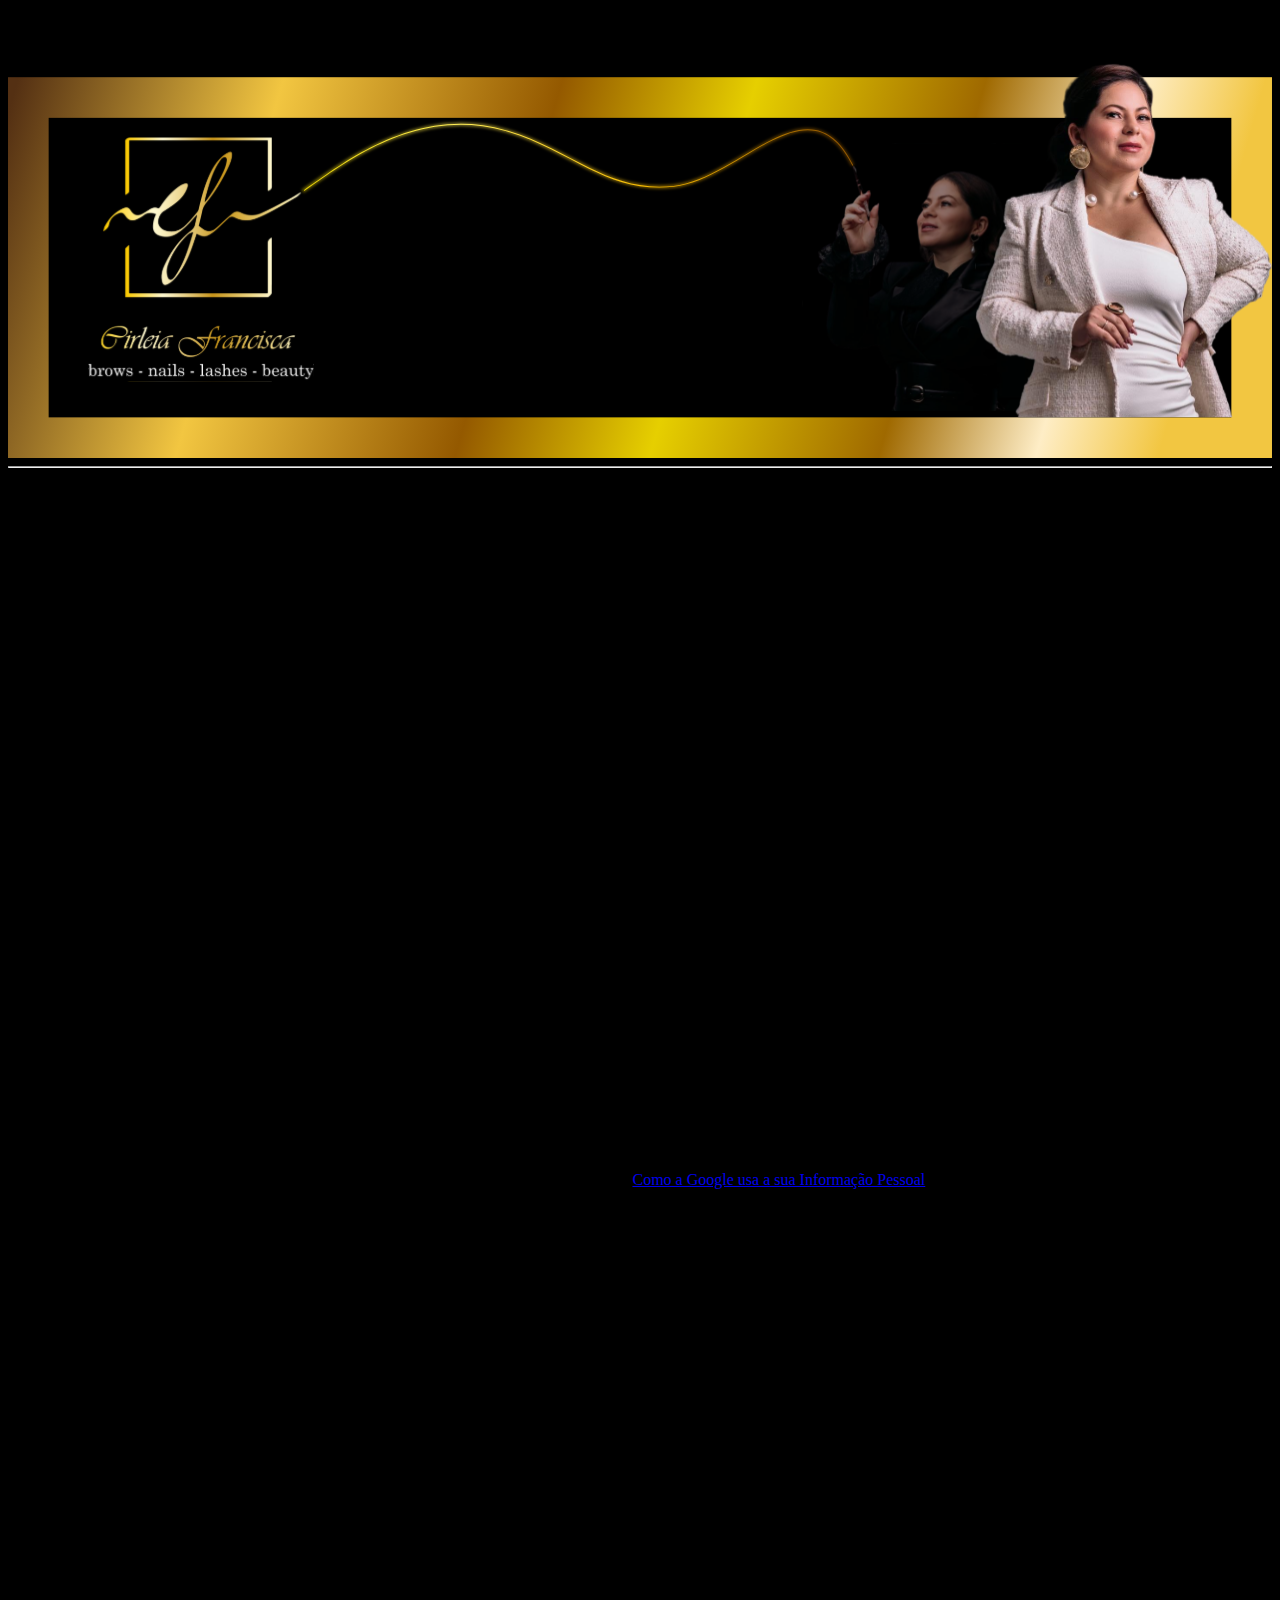
==== privacy.html @ 1f2db620 "new layout update" ====
<!DOCTYPE html>
<html lang="pt-PT">
<head>
    <meta charset="UTF-8">
    <meta name="viewport" content="width=device-width, initial-scale=1.0">
    <title>Cirleia Francisca PMU</title>
    <link rel="stylesheet" href="styles/style.css">
    <link rel="icon" href="images/roundPicture150x150.png" sizes="32x32">
    <link rel="icon" href="images/roundPicture300x300.png" sizes="192x182">
    <!-- <link href='https://unpkg.com/boxicons@2.1.4/css/boxicons.min.css' rel='stylesheet'> -->
    <link href="https://cdn.jsdelivr.net/npm/bootstrap@5.3.2/dist/css/bootstrap.min.css" rel="stylesheet" integrity="sha384-T3c6CoIi6uLrA9TneNEoa7RxnatzjcDSCmG1MXxSR1GAsXEV/Dwwykc2MPK8M2HN" crossorigin="anonymous">
</head>
<body>
    <div class="container-fluid">
        <header>
            <img src="images/bannerLargeGold.svg" alt="Banner large" id="desktop" class="hide">
            <img src="images/bannerMobileGold.svg" alt="Cirleia Francisca PMU" id="mobile" class="hide">

        </header>
        <hr>
         <h2>Cirleia Francisca PMU Política de Privacidade</h2>
         <p>Esta Política de Privacidade descreve como a sua informação pessoal é recolhida, usada e partilhada ao visitar ou fazer compras em (cirleiafranciscapmu.com).</p> 
         <p><strong>A INFORMAÇÃO PESSOAL QUE RECOLHEMOS</strong></p>
         <p>Quando visita o Site, recolhemos automaticamente certas informações sobre o seu dispositivo, incluindo informação sobre o seu navegador de internet, endereço de IP, fuso horário e algumas das cookies que estão instaladas no seu dispositivo.</p>
         
         <p>Adicionalmente, enquanto navega pelo Site, recolhemos informação sobre as páginas individuais ou os produtos que visualiza, os sites ou termos de pesquisa que o direcionaram para o Site e a informação sobre como interage com o Site. Referimo-nos a esta informação recolhida automaticamente como <strong>Informação do Dispositivo</strong>.</p>
         
         <p>Recolhemos Informação do Dispositivo usando as tecnologias seguintes:</p>
         <ul>
            <li><p><strong>Cookies</strong> são ficheiros de dados colocados no seu dispositivo ou computador e frequentemente incluem um identificador anónimo único.</p> </li>
            <li><p><strong>Log files</strong> registam ações que ocorrem no Site e recolhem dados, incluindo o seu endereço de IP, tipo de navegador, fornecedor de serviço de internet, páginas de referência/saída e marcadores de data/hora.</p>
            </li>
        </ul>
        
        <p><em>Mencione todas as outras ferramentas e/ou tecnologias de rastreio usadas pelo seu site.</em></p>
        
        <!-- <p>Além disso, quando realiza uma compra ou tenta realizar uma compra através do Site, recolhemos certa informação sua, incluindo o seu nome, endereço de faturação, endereço de expedição, informação de pagamento (incluindo números de cartão de crédito) <em>Mencione todos os tipos de pagamento aceites</em>, endereço de email e número de telefone. Isto chama-se <strong>Informação da Encomenda</strong>.</p> -->
<!--         
        <p><em>Certifique-se de que menciona toda a outra informação que recolhe.</em></p> <p>Por <strong>Informação Pessoal</strong>, nesta Política de Privacidade, referimo-nos a Informação do Dispositivo e Informação da Encomenda.</p>  -->
        
        <p><strong>COMO USAMOS A SUA INFORMAÇÃO PESSOAL</strong></p> <p>Geralmente, usamos a Informação da Encomenda recolhida para cumprir qualquer encomenda realizada através do Site (incluindo o processamento da sua informação de pagamento, tratar da expedição e fornecer-lhe as faturas e/ou confirmações da encomenda).</p> <p>Adicionalmente, usamos esta Informação da Encomenda para:</p> <ul> <li>Comunicar consigo</li> <li>Analisar as nossas encomendas em busca de potenciais riscos ou fraudes</li> <li>Quando alinhadas com as preferências que partilhou connosco, fornecer-lhe informação ou publicidade relacionada com os nossos produtos ou serviços.</li> </ul> <p>Usamos a Informação de Dispositivo que recolhemos para nos ajudar a eliminar potenciais riscos e fraudes (especialmente, o seu endereço de IP) e, mais frequentemente, para melhorar e otimizar o nosso Site.</p> <p><strong>PARTILHAR A SUA INFORMAÇÃO PESSOAL</strong></p> <p>Partilhamos a sua Informação Pessoal com entidades terceiras que nos ajudam a usar a sua Informação Pessoal, tal como descrito acima.</p> <p>Também usamos a Google Analytics para nos ajudar a perceber como os nossos clientes usam a . <a href="https://www.google.com/intl/en/policies/privacy/" rel="nofollow" target="_blank">Como a Google usa a sua Informação Pessoal</a>.</p> <p>Finalmente, também podemos partilhar a sua Informação Pessoal para cumprir leis e regulamentos aplicáveis, para responder a intimações, mandados de busca ou outros pedidos legais relativos a informação que recebemos, ou para proteger os nossos direitos de qualquer outra forma.</p> <p><strong>PUBLICIDADE COMPORTAMENTAL</strong></p> <p>Usamos a sua Informação Pessoal para lhe fornecer anúncios direcionados ou comunicações de marketing que acreditamos que possam ser do seu interesse.</p>
            
            <p><strong>OS SEUS DIREITOS</strong></p>
            
            <p>Se for residente na Europa, tem o direito de aceder à informação pessoal que temos sobre si e de pedir que a sua informação pessoal seja corrigida, atualizada ou eliminada. Se desejar exercer este direito, por favor, contacte-nos.</p>
            
            <p>Além disso, se for residente na Europa, realçamos que processamos a sua informação para cumprir contratos que possamos ter consigo (por exemplo, se realizar uma encomenda através do Site) ou para, de outra qualquer forma, perseguir os nossos interesses comerciais legítimos listados acima.</p>
            <p>Tenha em atenção que a sua informação será transferida para fora da Europa, incluindo para o Canadá e para os Estados Unidos.</p>
            
            <p><strong>RETENÇÃO DE DADOS</strong></p> <p>Quando realizar uma encomenda através do Site, manteremos a sua Informação de Encomenda nos nossos registos, a não ser que nos peça para eliminar a informação.</p>
            
            <p><strong>ALTERAÇÕES</strong></p> <p>Podemos atualizar esta política de privacidade ocasionalmente de forma a refletir, por exemplo, mudanças nas nossas práticas ou devido a outros motivos operacionais, legais ou regulatórios.</p> <p>Caso tenha mais questões e/ou precise de mais informação, não hesite em contactar-nos <strong></strong>.</p> 
    </div>
</body>
</html>
---- styles/style.css ----
header {
    width: 100%;
    margin-top: 3.5rem;
}

body {
    background-color: black;
}
nav {
    background: rgba(255, 255, 255, 0.6);
    border-radius: 16px;
    box-shadow: 0 4px 30px rgba(0, 0, 0, 0.1);
    backdrop-filter: blur(4.9px);
    -webkit-backdrop-filter: blur(4.9px);
    border: 1px solid rgba(255, 255, 255, 0.3);
    padding: 1rem;
}

header img {
    width: 100%;
}


.hide {
    display: none;
}

.comments {
    overflow: hidden;
}

.comments-body {
    display: flex;
    width: fit-content;
    overflow: auto;
}

@keyframes leftright {
    0%,
    20% {
        transform: translateX(0%);
        left: 0%;
    }
    40%,
    50% {
        transform: translateX(-50%);
        left: 50%;
    }
}

.comments-body .card {
    min-width: 10rem;
}

.comments-body .card:not(:first-child) {
    margin-left: 1rem;
}

.courses-body {
    display: flex;
    justify-content: space-between;
    flex-wrap: nowrap;
}

.courses-body .card {
    width: 32%;
}

footer {
    height: 16rem;
    background-color: black;
    color: white;
    padding: 2%;

    display: flex;
    justify-content: space-between;
}

footer .legal {
    display: flex;
    margin-right: 1rem;
}

footer .legal .address {
    border: 2px solid rgba(255, 255, 255, 0.655);
    padding: .5rem;
    border-radius: .5rem;
    margin-left: .5rem;
}

footer .infos {
    display: flex;
    justify-content: space-between;
}

footer img {
    width: 10rem;
}

.design {
    background-color: black;
    color: white;
    font-size: .8rem;

    text-align: right;
    font-weight: 200;
    padding: .5rem;
}

.design a {
    text-decoration: none;
    color: white;
    cursor: pointer;
}

@media (min-width: 601px) {
    #desktop.hide {
        display: block;
    }
}

@media (max-width: 600px) {
    #mobile.hide {
        display: block;
    }

    .courses-title, .comments-title {
        display: flex;
        justify-content: center;
        align-items: center;
    }

    .comments-body {
        
    animation: leftright 10s infinite alternate ease-in-out;
    }

    .courses-body .card {
        width: 100%;
    }

    .courses-body {
        display: flex;
        flex-direction: column;
    }

    .courses-body .card:not(:first-child) {
        margin-top: 1rem;
    }

    footer {
        display: block;
    }
}
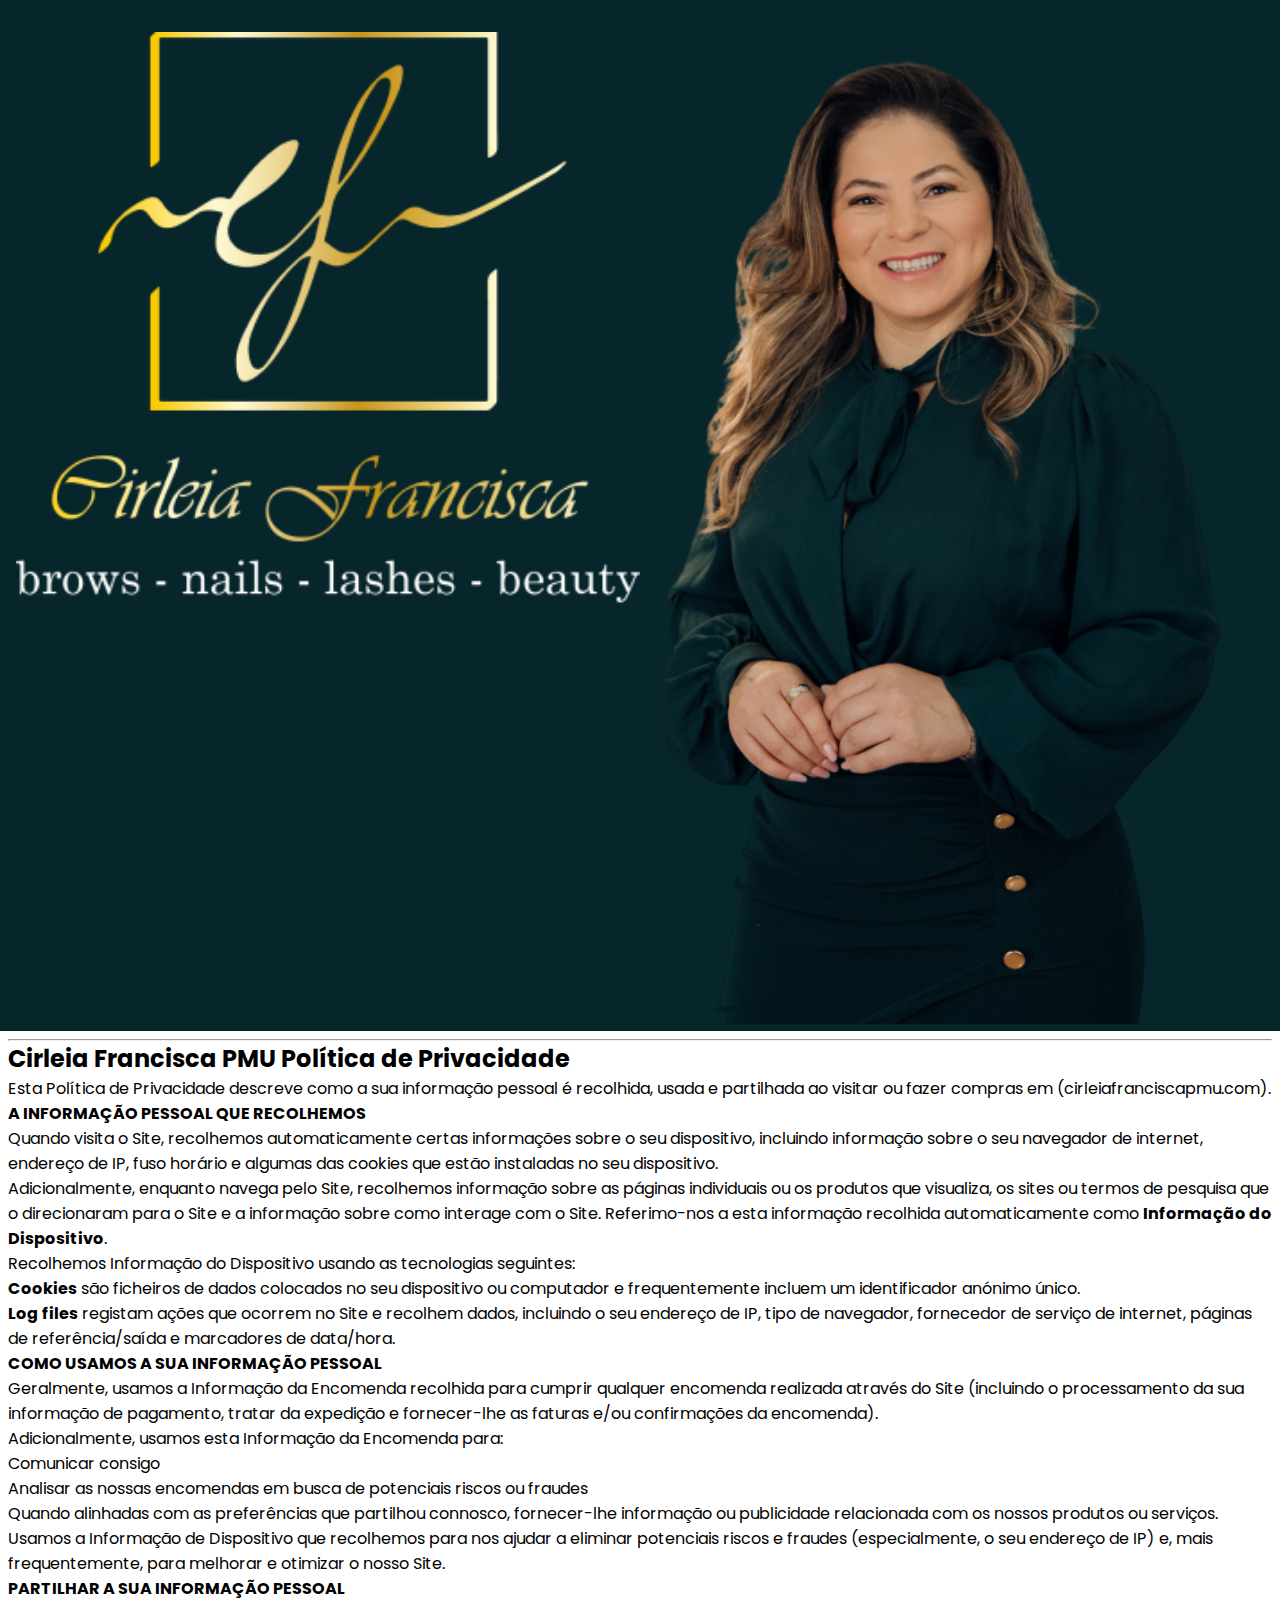
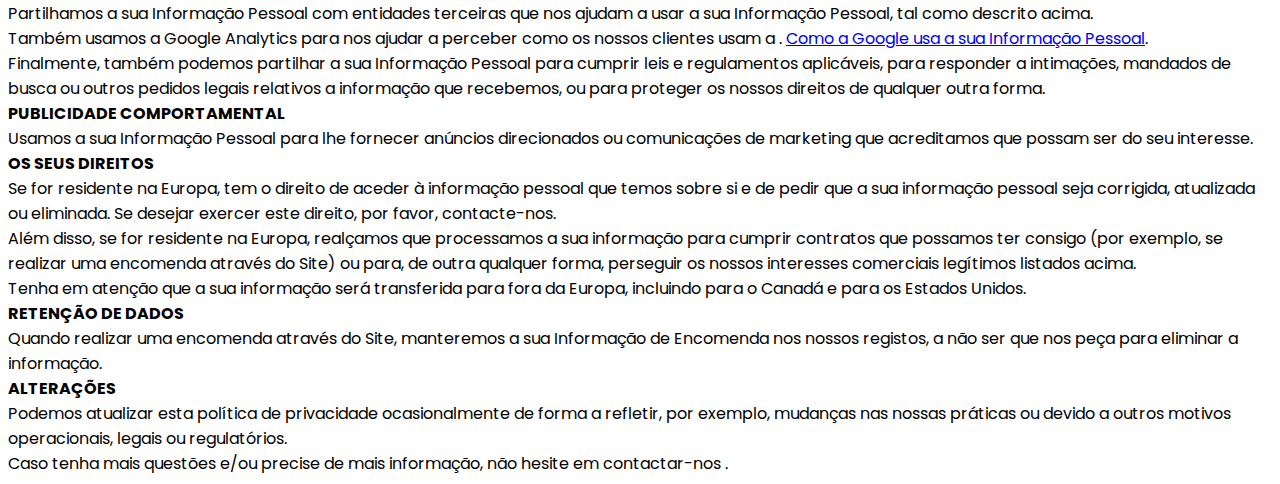
==== commit d519177b: "privacy page" ====
--- a/privacy.html
+++ b/privacy.html
@@ -4,20 +4,21 @@
     <meta charset="UTF-8">
     <meta name="viewport" content="width=device-width, initial-scale=1.0">
     <title>Cirleia Francisca PMU</title>
-    <link rel="stylesheet" href="styles/style.css">
-    <link rel="icon" href="images/roundPicture150x150.png" sizes="32x32">
-    <link rel="icon" href="images/roundPicture300x300.png" sizes="192x182">
-    <!-- <link href='https://unpkg.com/boxicons@2.1.4/css/boxicons.min.css' rel='stylesheet'> -->
-    <link href="https://cdn.jsdelivr.net/npm/bootstrap@5.3.2/dist/css/bootstrap.min.css" rel="stylesheet" integrity="sha384-T3c6CoIi6uLrA9TneNEoa7RxnatzjcDSCmG1MXxSR1GAsXEV/Dwwykc2MPK8M2HN" crossorigin="anonymous">
+    <link rel="stylesheet" href="styles/styles.css">
+    <link rel="icon" href="images/roundPicture150x150.png" sizes="32x32"><link href="https://cdn.jsdelivr.net/npm/bootstrap@5.3.2/dist/css/bootstrap.min.css" rel="stylesheet" integrity="sha384-T3c6CoIi6uLrA9TneNEoa7RxnatzjcDSCmG1MXxSR1GAsXEV/Dwwykc2MPK8M2HN" crossorigin="anonymous">
 </head>
 <body>
-    <div class="container-fluid">
-        <header>
-            <img src="images/bannerLargeGold.svg" alt="Banner large" id="desktop" class="hide">
-            <img src="images/bannerMobileGold.svg" alt="Cirleia Francisca PMU" id="mobile" class="hide">
-
-        </header>
-        <hr>
+    <div class="privacy-container">
+        <div class="privacy">
+            <div class="privacy-logo">
+                <img src="assets/logoVertical.png" alt="Cirleia Francisca PMU Logo" id="logo">
+            </div>
+            <div class="privacy-hero">
+                <img src="assets/heroImg.png" alt="Foto de Cirleia Francisca" id="hero">
+            </div>
+        </div>
+        <div class="privacy-content">
+            <hr>
          <h2>Cirleia Francisca PMU Política de Privacidade</h2>
          <p>Esta Política de Privacidade descreve como a sua informação pessoal é recolhida, usada e partilhada ao visitar ou fazer compras em (cirleiafranciscapmu.com).</p> 
          <p><strong>A INFORMAÇÃO PESSOAL QUE RECOLHEMOS</strong></p>
@@ -31,13 +32,6 @@
             <li><p><strong>Log files</strong> registam ações que ocorrem no Site e recolhem dados, incluindo o seu endereço de IP, tipo de navegador, fornecedor de serviço de internet, páginas de referência/saída e marcadores de data/hora.</p>
             </li>
         </ul>
-        
-        <p><em>Mencione todas as outras ferramentas e/ou tecnologias de rastreio usadas pelo seu site.</em></p>
-        
-        <!-- <p>Além disso, quando realiza uma compra ou tenta realizar uma compra através do Site, recolhemos certa informação sua, incluindo o seu nome, endereço de faturação, endereço de expedição, informação de pagamento (incluindo números de cartão de crédito) <em>Mencione todos os tipos de pagamento aceites</em>, endereço de email e número de telefone. Isto chama-se <strong>Informação da Encomenda</strong>.</p> -->
-<!--         
-        <p><em>Certifique-se de que menciona toda a outra informação que recolhe.</em></p> <p>Por <strong>Informação Pessoal</strong>, nesta Política de Privacidade, referimo-nos a Informação do Dispositivo e Informação da Encomenda.</p>  -->
-        
         <p><strong>COMO USAMOS A SUA INFORMAÇÃO PESSOAL</strong></p> <p>Geralmente, usamos a Informação da Encomenda recolhida para cumprir qualquer encomenda realizada através do Site (incluindo o processamento da sua informação de pagamento, tratar da expedição e fornecer-lhe as faturas e/ou confirmações da encomenda).</p> <p>Adicionalmente, usamos esta Informação da Encomenda para:</p> <ul> <li>Comunicar consigo</li> <li>Analisar as nossas encomendas em busca de potenciais riscos ou fraudes</li> <li>Quando alinhadas com as preferências que partilhou connosco, fornecer-lhe informação ou publicidade relacionada com os nossos produtos ou serviços.</li> </ul> <p>Usamos a Informação de Dispositivo que recolhemos para nos ajudar a eliminar potenciais riscos e fraudes (especialmente, o seu endereço de IP) e, mais frequentemente, para melhorar e otimizar o nosso Site.</p> <p><strong>PARTILHAR A SUA INFORMAÇÃO PESSOAL</strong></p> <p>Partilhamos a sua Informação Pessoal com entidades terceiras que nos ajudam a usar a sua Informação Pessoal, tal como descrito acima.</p> <p>Também usamos a Google Analytics para nos ajudar a perceber como os nossos clientes usam a . <a href="https://www.google.com/intl/en/policies/privacy/" rel="nofollow" target="_blank">Como a Google usa a sua Informação Pessoal</a>.</p> <p>Finalmente, também podemos partilhar a sua Informação Pessoal para cumprir leis e regulamentos aplicáveis, para responder a intimações, mandados de busca ou outros pedidos legais relativos a informação que recebemos, ou para proteger os nossos direitos de qualquer outra forma.</p> <p><strong>PUBLICIDADE COMPORTAMENTAL</strong></p> <p>Usamos a sua Informação Pessoal para lhe fornecer anúncios direcionados ou comunicações de marketing que acreditamos que possam ser do seu interesse.</p>
             
             <p><strong>OS SEUS DIREITOS</strong></p>
@@ -51,5 +45,7 @@
             
             <p><strong>ALTERAÇÕES</strong></p> <p>Podemos atualizar esta política de privacidade ocasionalmente de forma a refletir, por exemplo, mudanças nas nossas práticas ou devido a outros motivos operacionais, legais ou regulatórios.</p> <p>Caso tenha mais questões e/ou precise de mais informação, não hesite em contactar-nos <strong></strong>.</p> 
     </div>
+        </div>
+        
 </body>
 </html>--- a/styles/styles.css
+++ b/styles/styles.css
@@ -0,0 +1,386 @@
+@import url('https://fonts.googleapis.com/css2?family=Poppins:ital,wght@0,100;0,200;0,300;0,400;0,500;0,600;0,700;0,800;0,900;1,100;1,200;1,300;1,400;1,500;1,600;1,700;1,800;1,900&display=swap');
+
+:root {
+    --primary: #07262B;
+    --secondary: #C8A353;
+    --tertiary: #D7C9C2;
+}
+
+* {
+    margin: 0;
+    padding: 0;
+    box-sizing: border-box;
+    font-family: "Poppins", serif;
+}
+
+html, body {
+    scroll-behavior: smooth;
+}
+
+.container {
+    width: 100%;
+    margin: auto;
+    position: relative;
+}
+
+.spacer {
+    height: 2rem;
+    width: 100%;
+    background: var(--secondary);
+    position: relative;
+}
+
+header {
+    background: var(--primary);
+    padding: .5rem 2rem;
+}
+
+header img {
+    width: 33%;
+    height: auto;
+}
+
+.hero {
+    background: var(--tertiary);
+    display: flex;
+    justify-content: space-between;
+    
+    height: 80vh;
+
+    padding: 0 2rem;
+    overflow: hidden;
+}
+
+.hero h1 {
+    font-size: 3rem;
+    font-weight: bold;
+    color: var(--primary);
+    line-height: 100%;
+
+    margin: 1rem 0;
+}
+
+.hero .hero-text .hero-subtext {
+    font-weight: 300;
+    font-size: 2rem;
+    color: var(--primary);
+
+    margin-bottom: 2rem;
+}
+
+.hero .hero-btn {
+    background: var(--primary);
+    color: white;
+
+    border-radius: 45px;
+    height: 2.5rem;
+    width: 10rem;
+
+    font-weight: 300;
+    font-size: 1.2rem;
+    border: none;
+    
+    cursor: pointer;
+}
+
+.hero img {
+    height: 80vh;
+}
+
+/* SUBTEXT SECTION */
+
+.sub-text {
+    background: var(--secondary);
+    padding: 2rem 0;
+}
+
+.sub-text .sub-text-header {
+    text-align: center;
+    font-size: 2rem;
+    font-weight: 600;
+    color: white;
+    
+    width: 40rem;
+    margin: auto;
+}
+
+.sub-text p {
+    width: 40rem;
+    text-align: center;
+    margin: auto;
+    color: white;
+    
+    font-weight: 200;
+    margin-top: 2rem;
+}
+
+/* SERVICES SECTION */
+
+.services {
+    width: 100%;
+    background: var(--tertiary);
+    padding: 2rem;
+}
+
+.sub-header {
+    font-size: 2rem;
+    color: var(--primary);
+    margin-bottom: 1rem;
+
+    font-weight: 500;
+}
+
+.services-content {
+    display: flex;
+    flex-wrap: wrap;
+    gap: 1rem;
+}
+
+.services-content .row {
+    display: flex;
+    flex-wrap: wrap;
+    gap: 1rem;
+    margin-bottom: 2rem;
+}
+
+.services-card {
+    width: 20vw;
+}
+
+.services-card img {
+    width: 20vw;
+}
+
+.services-card-text {
+    height: 6.5rem;
+    background: var(--primary);
+    padding: .5rem;
+
+    color: white;
+    font-weight: 200;
+    font-size: 1rem;
+    text-align: center;
+    
+    display: flex;
+    justify-content: center;
+    align-items: center;
+
+    border-radius: 20px;
+}
+
+/* COURSES SECTION */
+
+.courses {
+    background: var(--primary);
+    padding: 2rem;
+    height: 80vh;
+    overflow: hidden;
+}
+
+.courses .courses-content {
+    display: flex;
+}
+
+.courses .sub-header {
+    color: white;
+    text-align: center;
+    z-index: 999;
+}
+
+.courses .sub-title {
+    color: white;
+    font-size: 2rem;
+    font-weight: 200;
+    margin-bottom: 1rem;
+}
+
+.courses .courses-content {
+    display: flex;
+    justify-content: space-between;
+}
+
+.courses .courses-content .courses-btn {
+    width: 20rem;
+    height: 3rem;
+    background: white;
+
+    color: var(--primary);
+    font-size: 1.2rem;
+
+    border-radius: 25px;
+
+    display: flex;
+    justify-content: center;
+    align-items: center;
+
+    text-align: center;
+    margin-bottom: 1rem;
+}
+
+.courses .courses-hero-img img {
+    width: 100%;
+    height: 60vh;
+}
+
+/* FEEDBACKS SECTION */
+
+.feedbacks {
+    background: var(--tertiary);
+    padding: 2rem;
+}
+
+.feedbacks-content {
+    display: flex;
+    justify-content: space-between;
+    color: white;
+    gap: 1rem;
+}
+
+.feedbacks-card {
+    display: flex;
+    flex-direction: column;
+    align-items: center;
+
+    background: var(--primary);
+    border-radius: 30px;
+    padding: 1rem;
+}
+
+.feedbacks-card-img {
+    width: 100px;
+    height: auto;
+}
+
+.feedbacks-card-img img {
+    width: 100%;
+    height: auto;
+}
+
+.feedbacks-card-stars {
+    text-align: center;
+    color: white;
+}
+
+.feedbacks-card-text {
+    width: 100%;
+    font-size: .9rem;
+    font-weight: 300;
+    text-align: justify;
+    color: white;
+}
+
+/* PRIZES SECTION */
+
+.prizes {
+    width: 100%;
+    height: 150px;
+
+    background: var(--primary);
+}
+
+
+/* CONTACTS SECTION */
+
+.contacts {
+    width: 100%;
+    padding: 2rem;
+    background: var(--tertiary);
+}
+
+.contacts-content {
+    display: flex;
+    justify-content: space-between;
+}
+.contatcts-left-bar {
+    color: var(--primary);
+}
+
+.contacts a, .contacts a:visited {
+    text-decoration: none;
+    color: var(--primary);
+}
+
+/* MAP SECTION */
+
+.map {
+    width: 100%;
+}
+
+/* PREFOTER SECTION */
+
+.prefooter {
+    display: flex;
+    justify-content: space-between;
+
+    background: var(--tertiary);
+    color: var(--primary);
+    font-weight: 300;
+
+    padding: 1rem;
+}
+
+.prefooter a {
+    color: var(--primary);
+    text-decoration: none;
+}
+
+.prefooter a:visited {
+    color: var(--primary);
+}
+
+/* FOOTER SECTION */
+
+footer {
+    width: 100%;
+    min-height: 80px;
+    display: flex;
+    justify-content: space-between;
+    align-items: center;
+    padding: 1rem;
+
+    background: var(--primary);
+    
+    color: white;
+    font-weight: 300;
+}
+
+footer img {
+    height: 50px;
+}
+
+.hide {
+    display: none;
+}
+
+/* PRIVACY PAGE */
+
+.privacy-container {
+    width: 100%;
+}
+
+.privacy {
+    display: flex;
+    width: 100%;
+    height: 50%;
+    padding: 2rem 1rem 0 1rem;
+
+    background: var(--primary);
+    overflow: hidden;
+}
+
+.privacy-logo {
+    width: 50%;
+}
+
+.privacy-hero {
+    width: 50%;
+}
+
+.privacy-hero img, .privacy-logo img {
+    width: 100%;
+}
+
+.privacy-content {
+    width: 100%;
+    padding: .5rem;
+}